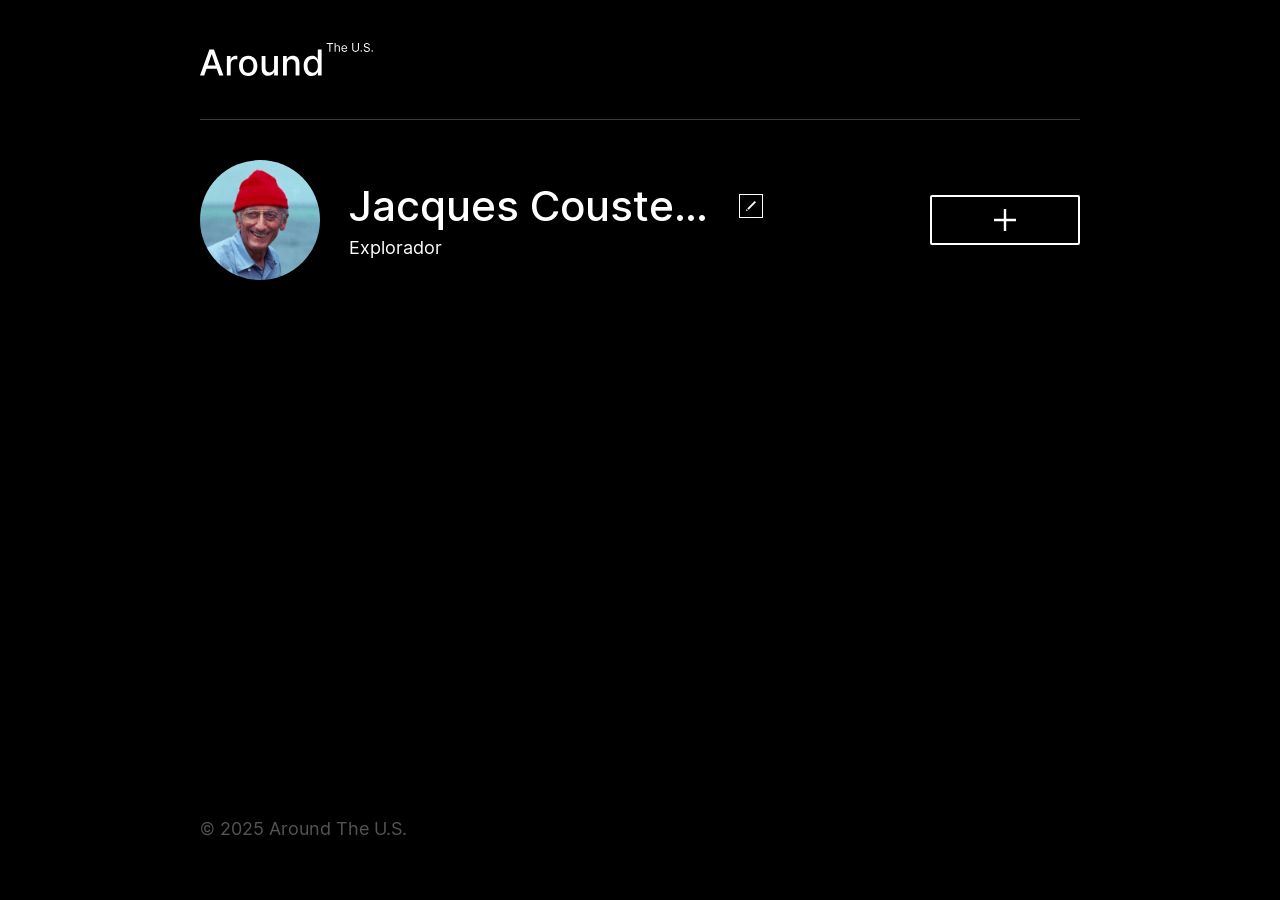
==== src/index.html @ bc370d04 "Refatora projeto com Section, Popup e UserInfo" ====
<!doctype html>
<html lang="pt-BR">
  <head>
    <meta charset="UTF-8" />
    <meta content="width=device-width, initial-scale=1.0" name="viewport" />
    <meta content="ie=edge" http-equiv="X-UA-Compatible" />
    <title>Around The U.S.</title>
    <link rel="icon" href="data:," />
    <link href="./pages/index.css" rel="stylesheet" />
  </head>

  <body class="page">
    <div class="page__content">
      <header class="header page__section">
        <img
          alt="Logotipo Around The U.S."
          class="logo header__logo"
          src="./images/logo.svg"
        />
      </header>

      <main class="content">
        <section class="profile page__section">
          <img
            class="profile__image"
            src="./images/avatar.jpg"
            alt="Foto de perfil de Jacques Cousteau"
          />

          <div class="profile__info">
            <h1 class="profile__title">Jacques Cousteau</h1>

            <button
              aria-label="Editar perfil"
              class="profile__edit-button"
              type="button"
            ></button>

            <p class="profile__description">Explorador</p>
          </div>

          <button
            aria-label="Adicionar cartão"
            class="profile__add-button"
            type="button"
          ></button>
        </section>

        <section class="cards page__section">
          <ul class="cards__list"></ul>
        </section>
      </main>

      <footer class="footer page__section">
        <p class="footer__copyright">© 2025 Around The U.S.</p>
      </footer>

      <div class="popup" id="edit-popup">
        <div class="popup__content">
          <button
            aria-label="Fechar pop-up"
            class="popup__close"
            type="button"
          ></button>

          <h3 class="popup__title">Editar perfil</h3>

          <form
            class="popup__form"
            id="edit-profile-form"
            name="edit-profile-form"
            novalidate
          >
            <input
              class="popup__input popup__input_type_name"
              id="profile-name-input"
              name="name"
              placeholder="Nome"
              type="text"
              minlength="2"
              maxlength="40"
              required
            />
            <span class="popup__error" id="profile-name-input-error"></span>

            <input
              class="popup__input popup__input_type_description"
              id="profile-description-input"
              name="description"
              placeholder="Sobre mim"
              type="text"
              minlength="2"
              maxlength="200"
              required
            />
            <span
              class="popup__error"
              id="profile-description-input-error"
            ></span>

            <button
              class="button popup__button popup__button_disabled"
              type="submit"
              disabled
            >
              Salvar
            </button>
          </form>
        </div>
      </div>

      <div class="popup" id="new-card-popup">
        <div class="popup__content">
          <button
            aria-label="Fechar pop-up"
            class="popup__close"
            type="button"
          ></button>

          <h3 class="popup__title">Novo local</h3>

          <form
            class="popup__form"
            id="new-card-form"
            name="new-card-form"
            novalidate
          >
            <input
              class="popup__input popup__input_type_card-name"
              id="card-title-input"
              name="place-name"
              placeholder="Título"
              type="text"
              minlength="2"
              maxlength="30"
              required
            />
            <span class="popup__error" id="card-title-input-error"></span>

            <input
              class="popup__input popup__input_type_url"
              id="card-link-input"
              name="link"
              placeholder="Link de Imagem"
              type="url"
              required
            />
            <span class="popup__error" id="card-link-input-error"></span>

            <button
              class="button popup__button popup__button_disabled"
              type="submit"
              disabled
            >
              Criar
            </button>
          </form>
        </div>
      </div>

      <div class="popup" id="image-popup">
        <div class="popup__content popup__content_content_image">
          <button
            aria-label="Fechar pop-up"
            class="popup__close"
            type="button"
          ></button>

          <img alt="" class="popup__image" src="#" />
          <p class="popup__caption"></p>
        </div>
      </div>
    </div>

    <template id="card-template">
      <li class="card">
        <img class="card__image" src="" alt="" />

        <button
          aria-label="Excluir cartão"
          class="card__delete-button"
          type="button"
        ></button>

        <div class="card__description">
          <h2 class="card__title"></h2>

          <button
            aria-label="Botão de curtir"
            class="card__like-button"
            type="button"
          ></button>
        </div>
      </li>
    </template>

    <script type="module" src="./pages/index.js"></script>
  </body>
</html>
---- src/pages/index.css ----
@import url("../vendor/normalize.css");
@import url("../vendor/fonts.css");

@import url("../blocks/page.css");
@import url("../blocks/header.css");
@import url("../blocks/content.css");
@import url("../blocks/footer.css");
@import url("../blocks/profile.css");
@import url("../blocks/cards.css");
@import url("../blocks/card.css");
@import url("../blocks/popup.css");
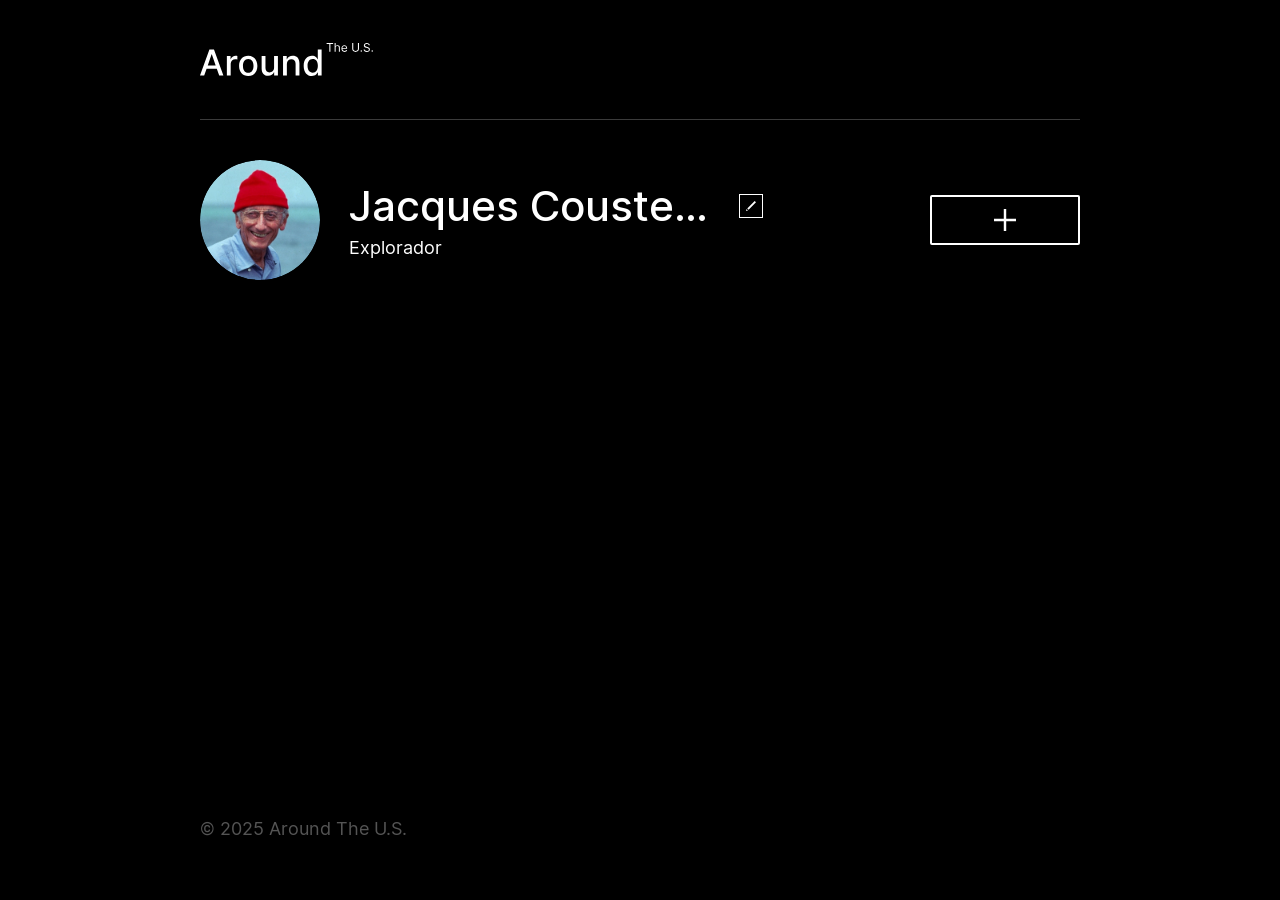
==== commit e51d0085: "Conecta o projeto à API e adiciona edição de avatar e confirmação de exclusão" ====
--- a/src/index.html
+++ b/src/index.html
@@ -21,11 +21,17 @@
 
       <main class="content">
         <section class="profile page__section">
-          <img
-            class="profile__image"
-            src="./images/avatar.jpg"
-            alt="Foto de perfil de Jacques Cousteau"
-          />
+          <button
+            class="profile__avatar-button"
+            type="button"
+            aria-label="Alterar foto do perfil"
+          >
+            <img
+              class="profile__image"
+              src="./images/avatar.jpg"
+              alt="Foto de perfil"
+            />
+          </button>
 
           <div class="profile__info">
             <h1 class="profile__title">Jacques Cousteau</h1>
@@ -195,5 +201,47 @@
     </template>
 
     <script type="module" src="./pages/index.js"></script>
+
+    <div class="popup" id="confirmation-popup">
+      <div class="popup__content popup__content_type_confirmation">
+        <button
+          aria-label="Fechar pop-up"
+          class="popup__close"
+          type="button"
+        ></button>
+
+        <h3 class="popup__title">Tem certeza?</h3>
+
+        <form class="popup__form" name="delete-card-form">
+          <button class="popup__button" type="submit">Sim</button>
+        </form>
+      </div>
+    </div>
+
+    <div class="popup" id="avatar-popup">
+      <div class="popup__content">
+        <button
+          class="popup__close"
+          type="button"
+          aria-label="Fechar pop-up"
+        ></button>
+
+        <h3 class="popup__title">Alterar a foto do perfil</h3>
+
+        <form class="popup__form" name="avatar-form" novalidate>
+          <input
+            class="popup__input"
+            id="avatar-link-input"
+            name="avatar"
+            type="url"
+            placeholder="Link da imagem"
+            required
+          />
+          <span class="popup__error" id="avatar-link-input-error"></span>
+
+          <button class="popup__button" type="submit">Salvar</button>
+        </form>
+      </div>
+    </div>
   </body>
 </html>
